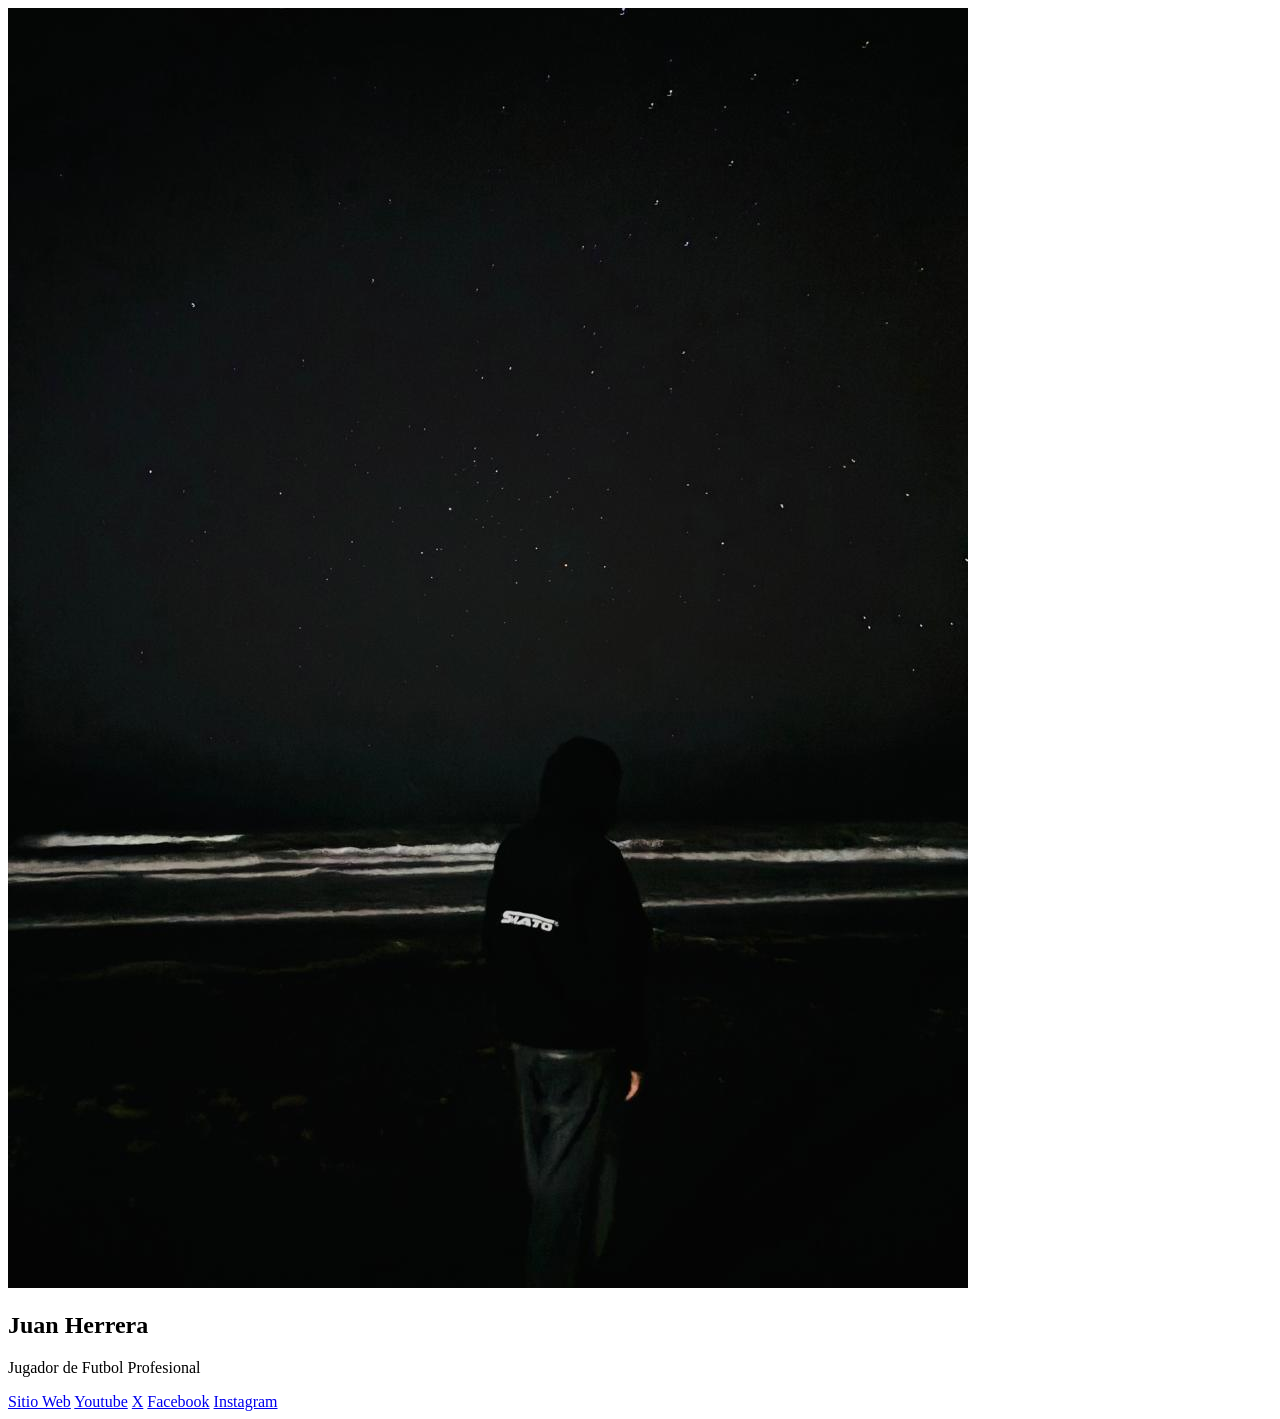
==== index.html @ 96185082 "Corrigiendo errores" ====
<!doctype html>
<html lang="en">
  <head>
    <meta charset="UTF-8" />
    <meta name="viewport" content="width=device-width, initial-scale=1.0" />
    <link rel="preconnect" href="https://fonts.googleapis.com" />
    <link rel="preconnect" href="https://fonts.gstatic.com" crossorigin />
    <link
      href="https://fonts.googleapis.com/css2?family=Roboto:wght@100..900&display=swap"
      rel="stylesheet"
    />

    <link rel="stylesheet" href="estilos.css" />
    <title>Links</title>
  </head>
  <body>
    <main class="contenedor">
      <section class="bio">
        <img
          src="/img/fotojuan.jpeg"
          alt=" Foto de Juan Herrera"
          class="foto"
        />
        <h1 class="nombre">Juan Herrera</h1>
        <p class="descripcion">Jugador de Futbol Profesional</p>
      </section>
      <nav class="links">
        <a
          href="https://www.desarrolloweb.io"
          class="link sitio-web"
          target="_blank"
          >Sitio Web</a
        >
        <a
          href="https://www.youtube.com/falconmasters"
          class="link youtube"
          target="_blank"
          >Youtube</a
        >
        <a href="https://www.x.com/falconmasters" class="link x" target="_blank"
          >X</a
        >
        <a
          href="https://www.facebook.com/falconmasters"
          class="link facebook"
          target="_blank"
          >Facebook</a
        >
        <a
          href="https://www.instagram.com/"
          class="link instagram"
          target="_blank"
          >Instagram</a
        >
      </nav>
    </main>
  </body>
</html>
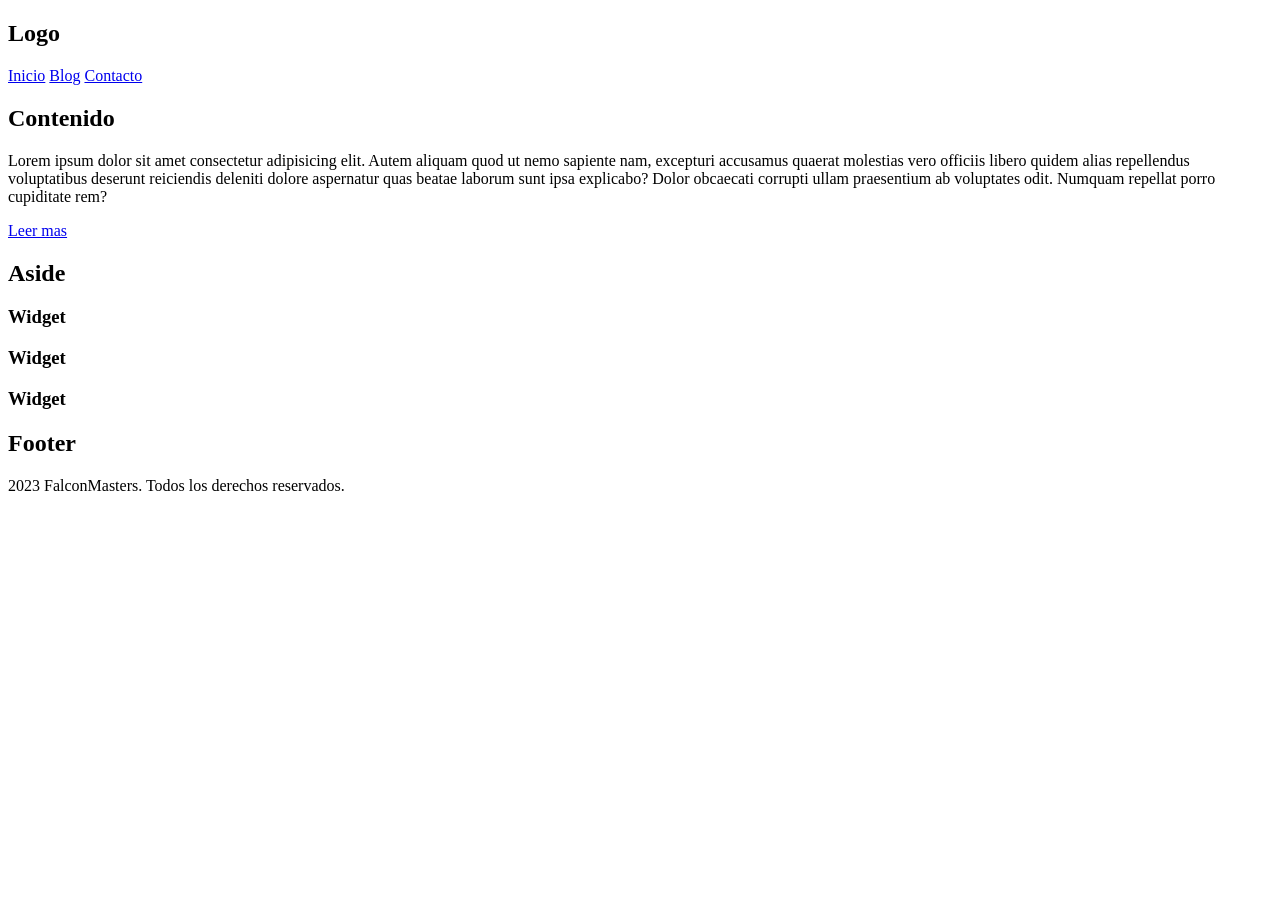
==== commit 159783d8: "corrigiendo errores 2" ====
--- a/index.html
+++ b/index.html
@@ -1,58 +1,49 @@
-<!doctype html>
+<!DOCTYPE html>
 <html lang="en">
-  <head>
-    <meta charset="UTF-8" />
-    <meta name="viewport" content="width=device-width, initial-scale=1.0" />
-    <link rel="preconnect" href="https://fonts.googleapis.com" />
-    <link rel="preconnect" href="https://fonts.gstatic.com" crossorigin />
-    <link
-      href="https://fonts.googleapis.com/css2?family=Roboto:wght@100..900&display=swap"
-      rel="stylesheet"
-    />
-
-    <link rel="stylesheet" href="estilos.css" />
-    <title>Links</title>
-  </head>
-  <body>
-    <main class="contenedor">
-      <section class="bio">
-        <img
-          src="/img/fotojuan.jpeg"
-          alt=" Foto de Juan Herrera"
-          class="foto"
-        />
-        <h1 class="nombre">Juan Herrera</h1>
-        <p class="descripcion">Jugador de Futbol Profesional</p>
-      </section>
-      <nav class="links">
-        <a
-          href="https://www.desarrolloweb.io"
-          class="link sitio-web"
-          target="_blank"
-          >Sitio Web</a
-        >
-        <a
-          href="https://www.youtube.com/falconmasters"
-          class="link youtube"
-          target="_blank"
-          >Youtube</a
-        >
-        <a href="https://www.x.com/falconmasters" class="link x" target="_blank"
-          >X</a
-        >
-        <a
-          href="https://www.facebook.com/falconmasters"
-          class="link facebook"
-          target="_blank"
-          >Facebook</a
-        >
-        <a
-          href="https://www.instagram.com/"
-          class="link instagram"
-          target="_blank"
-          >Instagram</a
-        >
-      </nav>
-    </main>
-  </body>
-</html>
+<head>
+    <meta charset="UTF-8">
+    <meta name="viewport" content="width=device-width, initial-scale=1.0">
+    <link rel="preconnect" href="https://fonts.googleapis.com">
+    <link rel="preconnect" href="https://fonts.gstatic.com" crossorigin>
+    <link href="https://fonts.googleapis.com/css2?family=Gabarito:wght@400..900&display=swap" rel="stylesheet">
+    <link rel="stylesheet" href="css/estilos.css">
+    <title>Layout con Flexbox y CSS Grid</title>
+</head>
+<body>
+    <div class="grid">
+        <header class="header">
+            <h2 class="logo">Logo</h2>
+            <nav>
+                <a href="#">Inicio</a>
+                <a href="#">Blog</a>
+                <a href="#">Contacto</a>
+            </nav>
+        </header>
+        <main class="main">
+            <h2 class="titulo">Contenido</h2>
+            <p>
+                Lorem ipsum dolor sit amet consectetur adipisicing elit. Autem aliquam quod ut nemo sapiente nam, excepturi accusamus quaerat molestias vero officiis libero quidem alias repellendus voluptatibus deserunt reiciendis deleniti dolore aspernatur quas beatae laborum sunt ipsa explicabo? Dolor obcaecati corrupti ullam praesentium ab voluptates odit. Numquam repellat porro cupiditate rem?
+            </p>
+            <a href="#" class="boton">Leer mas</a>
+        </main>
+        <aside class="aside">
+            <h2 class="titulo">Aside</h2>
+        </aside>
+        <section class="widgets">
+            <div class="widget">
+                <h3 class="titulo">Widget</h3>
+            </div>
+            <div class="widget">
+                <h3 class="titulo">Widget</h3>
+            </div>
+            <div class="widget">
+                <h3 class="titulo">Widget</h3>
+            </div>
+        </section>
+        <footer class="footer">
+            <h2 class="titulo">Footer</h2>
+            <p> 2023 FalconMasters. Todos los derechos reservados.</p>
+        </footer>
+    </div>
+</body>
+</html>
